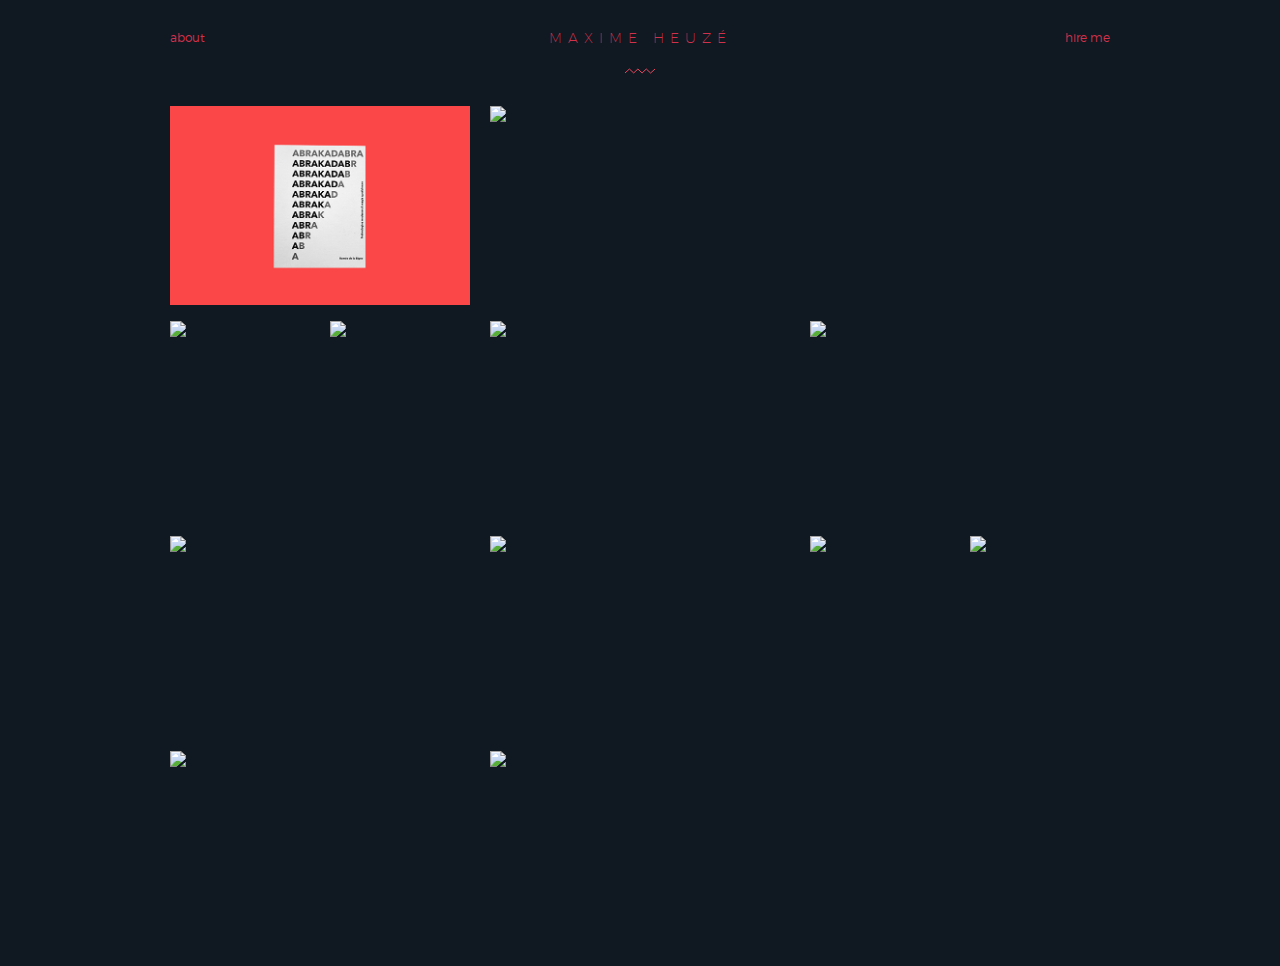
==== index.html @ c55c3eaf "test" ====
<!DOCTYPE html>
<html>
    <head>
        <meta charset="utf-8">
        <meta http-equiv="X-UA-Compatible" content="IE=edge,chrome=1">
        <title>Maxime Heuze Graphic Design</title>
        <meta name="description" content="The design work of Maxime Heuze">
        
        <meta name="viewport" content="width=device-width">        
        <link rel="icon" href="" type="image/x-icon" sizers="16x16">
        <link rel="stylesheet" href="Fonts/webfontkit-20160118-114516/stylesheet.css" type="text/css" charset="utf-8" />
        
        <link rel="stylesheet"
              media="screen and (min-width:1321px)"
              href="CSS/large.css" />
        <link rel="stylesheet"
              media="screen and (min-width:1001px) and (max-width:1320px)"
              href="CSS/medium.css" />
        <link rel="stylesheet"
              media="screen and (min-width:661px) and (max-width:1000px)"
              href="CSS/tablet.css" />
        <link rel="stylesheet"
              media="screen and (max-width:660px)"
              href="CSS/mobile.css" />
        
        <script src="https://ajax.googleapis.com/ajax/libs/jquery/1.11.3/jquery.min.js"></script>
        <script>
        $(window).resize(function(){
            if ($(window).width() >= 661){	
                $("#menu").hide();
                $("#triangle_hide").hide();
                $("#triangle_show").hide();
            }	
        });    
        $(window).resize(function(){
            if ($(window).width() <= 661){	
                $("#menu").hide();
                $("#triangle_hide").hide();
                $("#triangle_show").show();
            }	
        });  
            
        $(document).ready(function(){
            $( "#menu" ).hide();
            $( "#triangle_hide" ).hide();
            $("#triangle_show").click(function(){
                $("#menu").show();
                $("#triangle_show").hide();
                $("#triangle_hide").show();
            });
            $("#triangle_hide").click(function(){
                $("#menu").hide();
                $("#triangle_hide").hide();
                $("#triangle_show").show();
            });
        });
        </script>
    </head>
    
    <body>
        <header id="header_index">
            <a id="nav1" href="HTML/about_maxime_heuze.html">about</a>
            <a id="nav2" href="HTML/hire_maxime_heuze.html">hire me</a>
            <a href="#"><img id="triangle_show" src="Images/Triangle_red.svg" alt=""/></a>
            <a href="#"><img id="triangle_hide" src="Images/Triangle_red_flip.svg" alt=""/></a>
            <p id="title">Maxime Heuzé</p>
            <img id="mountain" src="Images/Moutain_red.svg" alt=""/>
            
            <ul id="menu">
                <li class="index_menu"><a href="index.html">work</a></li>
                <li class="index_menu"><a href="HTML/about_maxime_heuze.html">about</a></li>
                <li class="index_menu"><a href="HTML/hire_maxime_heuze.html">hire me</a></li>
            </ul>
        </header>
        
        <main id="index">
            <div class="vignettes" id="vignette1">
                <a href="">
                    <img src="Images/1.jpg">
                    <span class="bloc_titre">
                        <span class="titre">abracadabra</span>
                    </span>
                    <span class="sous_titre">edition</span>
                </a>
            </div>
            <div class="vignettes" id="vignette2">
                <a href="">
                    <img src="http://placehold.it/620x200">
                    <span class="bloc_titre">
                        <span class="titre">trianon</span>
                    </span>
                    <span class="sous_titre">project</span>
                </a>
            </div>
            <div class="vignettes" id="vignette3">
                <a href="">
                    <img src="http://placehold.it/140x200">
                    <span class="bloc_titre">
                        <span class="titre">sites</span>
                    </span>
                    <span class="sous_titre">webdesign</span>
                </a>
            </div>
            <div class="vignettes" id="vignette4">
                <a href="">
                    <img src="http://placehold.it/140x200">
                </a>
            </div>
            <div class="vignettes" id="vignette22">
                <a href="">
                    <img src="http://placehold.it/620x200">
                </a>
            </div>
            <div class="vignettes" id="vignette5">
                <a href="">
                    <img src="http://placehold.it/300x200">
                </a>
            </div>
            <div class="vignettes" id="vignette6">
                <a href="">
                    <img src="http://placehold.it/300x200">
                </a>
            </div>
            <div class="vignettes" id="vignette7">
                <a href="">
                    <img src="http://placehold.it/300x200">
                </a>
            </div>
            <div class="vignettes" id="vignette8">
                <a href="">
                    <img src="http://placehold.it/300x200">
                </a>
            </div>
            <div class="vignettes" id="vignette9">
                <a href="">
                    <img src="http://placehold.it/140x200">
                </a>
            </div>
            <div class="vignettes" id="vignette10">
                <a href="">
                    <img src="http://placehold.it/140x200">
                </a>
            </div>
            <div class="vignettes" id="vignette11">
                <a href="">
                    <img src="http://placehold.it/300x200">
                </a>
            </div>
            <div class="vignettes" id="vignette12">
                <a href="">
                    <img src="http://placehold.it/620x200">
                </a>
            </div>
            
        </main>
        
        <footer>
        </footer>
    </body>
</html>
---- Fonts/webfontkit-20160118-114516/stylesheet.css ----
/* Generated by Font Squirrel (http://www.fontsquirrel.com) on January 18, 2016 */



@font-face {
    font-family: 'montserratblack';
    src: url('montserrat-black-webfont.eot');
    src: url('montserrat-black-webfont.eot?#iefix') format('embedded-opentype'),
         url('montserrat-black-webfont.woff2') format('woff2'),
         url('montserrat-black-webfont.woff') format('woff'),
         url('montserrat-black-webfont.ttf') format('truetype'),
         url('montserrat-black-webfont.svg#montserratblack') format('svg');
    font-weight: normal;
    font-style: normal;

}




@font-face {
    font-family: 'montserratbold';
    src: url('montserrat-bold-webfont.eot');
    src: url('montserrat-bold-webfont.eot?#iefix') format('embedded-opentype'),
         url('montserrat-bold-webfont.woff2') format('woff2'),
         url('montserrat-bold-webfont.woff') format('woff'),
         url('montserrat-bold-webfont.ttf') format('truetype'),
         url('montserrat-bold-webfont.svg#montserratbold') format('svg');
    font-weight: normal;
    font-style: normal;

}




@font-face {
    font-family: 'montserratextra_bold';
    src: url('montserrat-extrabold-webfont.eot');
    src: url('montserrat-extrabold-webfont.eot?#iefix') format('embedded-opentype'),
         url('montserrat-extrabold-webfont.woff2') format('woff2'),
         url('montserrat-extrabold-webfont.woff') format('woff'),
         url('montserrat-extrabold-webfont.ttf') format('truetype'),
         url('montserrat-extrabold-webfont.svg#montserratextra_bold') format('svg');
    font-weight: normal;
    font-style: normal;

}




@font-face {
    font-family: 'montserrathairline';
    src: url('montserrat-hairline-webfont.eot');
    src: url('montserrat-hairline-webfont.eot?#iefix') format('embedded-opentype'),
         url('montserrat-hairline-webfont.woff2') format('woff2'),
         url('montserrat-hairline-webfont.woff') format('woff'),
         url('montserrat-hairline-webfont.ttf') format('truetype'),
         url('montserrat-hairline-webfont.svg#montserrathairline') format('svg');
    font-weight: normal;
    font-style: normal;

}




@font-face {
    font-family: 'montserratlight';
    src: url('montserrat-light-webfont.eot');
    src: url('montserrat-light-webfont.eot?#iefix') format('embedded-opentype'),
         url('montserrat-light-webfont.woff2') format('woff2'),
         url('montserrat-light-webfont.woff') format('woff'),
         url('montserrat-light-webfont.ttf') format('truetype'),
         url('montserrat-light-webfont.svg#montserratlight') format('svg');
    font-weight: normal;
    font-style: normal;

}




@font-face {
    font-family: 'montserratregular';
    src: url('montserrat-regular-webfont.eot');
    src: url('montserrat-regular-webfont.eot?#iefix') format('embedded-opentype'),
         url('montserrat-regular-webfont.woff2') format('woff2'),
         url('montserrat-regular-webfont.woff') format('woff'),
         url('montserrat-regular-webfont.ttf') format('truetype'),
         url('montserrat-regular-webfont.svg#montserratregular') format('svg');
    font-weight: normal;
    font-style: normal;

}




@font-face {
    font-family: 'montserratsemi_bold';
    src: url('montserrat-semibold-webfont.eot');
    src: url('montserrat-semibold-webfont.eot?#iefix') format('embedded-opentype'),
         url('montserrat-semibold-webfont.woff2') format('woff2'),
         url('montserrat-semibold-webfont.woff') format('woff'),
         url('montserrat-semibold-webfont.ttf') format('truetype'),
         url('montserrat-semibold-webfont.svg#montserratsemi_bold') format('svg');
    font-weight: normal;
    font-style: normal;

}




@font-face {
    font-family: 'montserratultra_light';
    src: url('montserrat-ultralight-webfont.eot');
    src: url('montserrat-ultralight-webfont.eot?#iefix') format('embedded-opentype'),
         url('montserrat-ultralight-webfont.woff2') format('woff2'),
         url('montserrat-ultralight-webfont.woff') format('woff'),
         url('montserrat-ultralight-webfont.ttf') format('truetype'),
         url('montserrat-ultralight-webfont.svg#montserratultra_light') format('svg');
    font-weight: normal;
    font-style: normal;

}
---- CSS/large.css ----
*, html 
{
    margin:0;
    padding:0;  
}

body
{
    font-family: montserratlight,sans-serif;
    color: rgb(208,50,75);
    background-color: rgb(16,24,34);
}

a
{
    text-decoration: none;
    color: rgb(208,50,75);
}

a:visited
{
    color: rgb(208,50,75);
}

ul
{
    list-style-type: none;
}

/*-------------------- Header --------------------*/

#header_index
{
    height: 46px;
    width: 1260px;
    margin-top: 30px;
    margin-left: auto;
    margin-right: auto;
}

#header_about
{
    height: 46px;
    width: 1260px;
    margin-top: 30px;
    margin-left: auto;
    margin-right: auto;
    color: rgb(239,236,210);
}
#header_about a
{
    color: rgb(239,236,210);
}
#header_about a:visited
{
    color: rgb(239,236,210);
}

#header_hire_me
{
    height: 46px;
    width: 1260px;
    margin-top: 30px;
    margin-left: auto;
    margin-right: auto;
    color: rgb(92,189,182);
}
#header_hire_me a
{
    color: rgb(92,189,182);
}
#header_hire_me a:visited
{
    color: rgb(92,189,182);
}

#title
{
    text-align: center;
    width: 184px;
    display:block;
    margin-left: auto;
    margin-right: auto;
    font-family: montserratultra_light,sans-serif;
    text-transform: uppercase;
    letter-spacing: 6px;
    font-size: 14px;
}

#nav1
{
    margin: 0px;
    display: block;
    float: left;
    font-size: 12px;
}

#nav2
{
    margin: 0px;
    display: block;
    float: right;
    font-size: 12px;
}

#mountain
{
    height: 6px;
    display: block;
    margin-top: 22px;
    margin-left: auto;
    margin-right: auto;
}

/*------------------- Mobile Nav -------------------*/

#triangle_show
{
    display: none;
}

#triangle_hide
{
    display: none;
}

#menu
{
    display: none;
}

/*-------------------- Index --------------------*/

main
{
    font-size: 0px;
    width: 1260px;
    margin-top: 30px;
    margin-left: auto;
    margin-right: auto;
}

/*------Vignettes and hover---------*/

.vignettes
{
    margin-bottom: 15px;
    margin-right: 20px;
    position: relative;
    display: inline-block;
    overflow: hidden;
}
.vignettes img
{
    display: block;
    width: 100%;
    -webkit-transition: opacity 300ms;
    -moz-transition: opacity 300ms;
    -o-transition: opacity 300ms;
    transition: opacity 300ms;
}

.vignettes:hover img
{
    opacity: 0.2;
}

span.bloc_titre
{
    display: table;
    margin: -135px auto 0 auto;
    position: relative;
    opacity: 0;
    -webkit-transition: opacity 300ms;
    -moz-transition: opacity 300ms;
    -o-transition: opacity 300ms;
    transition: opacity 300ms;
    -webkit-transition: margin 300ms;
    -moz-transition: margin 300ms;
    -o-transition: margin 300ms;
    transition: margin 300ms;
}
 
.vignettes:hover span.bloc_titre
{
    opacity: 1;
    margin: -125px auto 0 auto;
}

span.bloc_titre span.titre
{
    display: table-cell;
    text-align: center;
    vertical-align: middle;
    height: 40px;
    color: white;
    font-family: montserratultra_light,sans-serif;
    text-transform: uppercase;
    letter-spacing: 3px;
    font-size: 12px;
    border: 1px solid;
    padding: 0 12px 0 15px;
}

span.sous_titre
{
    display: block;
    text-align: center;
    margin-top: 5px;
    color: white;
    font-family: montserrat_light,sans-serif;
    font-size: 12px;
    opacity: 0;
    -webkit-transition: opacity 300ms ease-out;
    -moz-transition: opacity 300ms ease-out;
    -o-transition: opacity 300ms ease-out;
    transition: opacity 300ms ease-out;
    -webkit-transition: margin 400ms ease-out;
    -moz-transition: margin 400ms ease-out;
    -o-transition: margin 400ms ease-out;
    transition: margin 400ms ease-out;
}

.vignettes:hover span.sous_titre
{
    opacity: 1;
    margin-top: 10px;
}

/*------Vignettes in the grid---------*/


#vignette1
{
    width: 300px;
    height: 200px;
}

#vignette2
{
    width: 620px;
    height: 200px;
}

#vignette3
{
    width: 140px;
    height: 200px;
}

#vignette4
{
    width: 140px;
    height: 200px;
    margin-right: 0px;
}

#vignette22
{
    display: none;
}

#vignette5
{
    width: 300px;
    height: 200px;
}

#vignette6
{
    width: 300px;
    height: 200px;
}

#vignette7
{
    width: 300px;
    height: 200px;

}

#vignette8
{
    width: 300px;
    height: 200px;
    margin-right: 0px;
}

#vignette9
{
    width: 140px;
    height: 200px;
}

#vignette10
{
    width: 140px;
    height: 200px;
}

#vignette11
{
    width: 300px;
    height: 200px;
}

#vignette12
{
    width: 620px;
    height: 200px;
    margin-right: 0px;
}

/*-------------------- About --------------------*/

#text_about
{
    width: 460px;
    margin-top: 60px;
    margin-left: auto;
    margin-right: auto;
    font-size: 12px;
    color: rgb(239,236,210);
    line-height: 18px;
}

#box_ttm
{
    height: 40px;
    width: 174px;
    margin: 0 auto 0 auto;
}

#talk_to_me
{
    display: block;
    margin-left: auto;
    margin-right: auto;
    margin-top: 60px;
    padding-left: 6px;
    text-align: center;
    height: 40px;
    width: 168px;
    font-family: montserratultra_light,sans-serif;
    text-transform: uppercase;
    letter-spacing: 6px;
    line-height: 40px;
    font-size: 12px;
    border: 1px solid;
    color: rgb(239,236,210);
    transition: background-color 0.4s ease;
}

#talk_to_me:hover
{
    display: block;
    margin-left: auto;
    margin-right: auto;
    margin-top: 60px;
    padding-left: 6px;
    text-align: center;
    height: 40px;
    width: 168px;
    font-family: montserratlight,sans-serif;
    text-transform: uppercase;
    letter-spacing: 6px;
    line-height: 40px;
    font-size: 12px;
    background-color: rgb(239,236,210);
    color: rgb(16,24,34);
}

#social_media
{
    width: 154px;
    height: 18px;
    margin-left: auto;
    margin-right: auto;
    margin-top: 30px;
    font-size: 0px;
}

#facebook
{
    float: left;
}

#twitter
{
    width: 20px;
    margin-left: 57px;
}

#insta
{
    float: right;
}

/*-------------------- Hire Me --------------------*/

#text_hire_me
{
    width: 460px;
    margin-top: 60px;
    margin-left: auto;
    margin-right: auto;
    font-size: 12px;
    color: rgb(92,189,182);
    line-height: 18px;
}

#form
{
    width: 460px;
    margin: 30px auto 0 auto;
}

#address_title
{
    color: rgb(92,189,182);
    width: 80px;
    height: 24px;
    border: 1px solid;
    font-size: 12px;
    text-align: center;
    padding: 6px 0 0 0;
}

input[type=email] 
{
    outline: none; 
    color: rgb(92,189,182);
    font-size: 12px;
    border: 1px solid;
    background-color: rgb(16,24,34);
    display: block;
    float: right;
    margin-top: -32px;
    padding: 0 15px 4px 15px;
    height: 32px;
    width: 379px;
}

#message_title
{
    color: rgb(92,189,182);
    width: 80px;
    height: 24px;
    border: 1px solid;
    font-size: 12px;
    text-align: center;
    padding: 6px 0 0 0;
    margin: 15px 0 0 0;
}

textarea
{
    outline: none;
    resize: none;
    color: rgb(92,189,182);
    font-size: 12px;
    border: 1px solid rgb(92,189,182);
    background-color: rgb(16,24,34);
    height: 230px;
    width: 379px;
    float: right;
    margin-top: -32px;
    padding: 6px 15px 0px 15px;
    font-family: montserratlight, sans-serif;
}

input[type=submit] 
{
    display: block;
    float: left;
    margin-top: 15px;
    margin-left: 80px;
    padding-left: 6px;
    text-align: center;
    height: 40px;
    width: 86px;
    font-family: montserratultra_light, sans-serif;
    text-transform: uppercase;
    letter-spacing: 6px;
    line-height: 40px;
    font-size: 12px;
    border: 1px solid;
    color: rgb(92,189,182);
    background-color: rgb(16,24,34);
    transition: background-color 0.4s ease;
}

input[type=submit]:hover
{
    display: block;
    float: left;
    margin-top: 15px;
    margin-left: 80px;
    padding-left: 6px;
    text-align: center;
    height: 40px;
    width: 86px;
    font-family: montserratlight, sans-serif;
    text-transform: uppercase;
    letter-spacing: 6px;
    line-height: 40px;
    font-size: 12px;
    color: rgb(16,24,34);
    background-color: rgb(92,189,182);
}
---- CSS/medium.css ----
*, html 
{
    margin:0;
    padding:0;  
}

body
{
    font-family: montserratlight,sans-serif;
    color: rgb(208,50,75);
    background-color: rgb(16,24,34);
}

a
{
    text-decoration: none;
    color: rgb(208,50,75);
}

a:visited
{
    color: rgb(208,50,75);
}

/*-------------------- Header --------------------*/

#header_index
{
    height: 46px;
    width: 940px;
    margin-top: 30px;
    margin-left: auto;
    margin-right: auto;
}

#header_about
{
    height: 46px;
    width: 940px;
    margin-top: 30px;
    margin-left: auto;
    margin-right: auto;
    color: rgb(239,236,210);
}
#header_about a
{
    color: rgb(239,236,210);
}
#header_about a:visited
{
    color: rgb(239,236,210);
}

#header_hire_me
{
    height: 46px;
    width: 940px;
    margin-top: 30px;
    margin-left: auto;
    margin-right: auto;
    color: rgb(92,189,182);
}
#header_hire_me a
{
    color: rgb(92,189,182);
}
#header_hire_me a:visited
{
    color: rgb(92,189,182);
}

#title
{
    text-align: center;
    width: 184px;
    display:block;
    margin-left: auto;
    margin-right: auto;
    font-family: montserratultra_light,sans-serif;
    text-transform: uppercase;
    letter-spacing: 6px;
    font-size: 14px;
}

#nav1
{
    margin: 0px;
    display: block;
    float: left;
    font-size: 12px;
}

#nav2
{
    margin: 0px;
    display: block;
    float: right;
    font-size: 12px;
}

#mountain
{
    height: 6px;
    display: block;
    margin-top: 22px;
    margin-left: auto;
    margin-right: auto;
}

/*------------------- Mobile Nav -------------------*/

#triangle_show
{
    display: none;
}

#triangle_hide
{
    display: none;
}

#menu
{
    display: none;
}

/*-------------------- Index --------------------*/

main
{
    font-size: 0px;
    width: 940px;
    margin-top: 30px;
    margin-left: auto;
    margin-right: auto;
}

/*------Vignettes and hover---------*/

.vignettes
{
    margin-bottom: 15px;
    margin-right: 20px;
    position: relative;
    display: inline-block;
    overflow: hidden;
}
.vignettes img
{
    display: block;
    width: 100%;
    -webkit-transition: opacity 300ms;
    -moz-transition: opacity 300ms;
    -o-transition: opacity 300ms;
    transition: opacity 300ms;
}

.vignettes:hover img
{
    opacity: 0.2;
}

span.bloc_titre
{
    display: table;
    margin: -135px auto 0 auto;
    position: relative;
    opacity: 0;
    -webkit-transition: opacity 300ms;
    -moz-transition: opacity 300ms;
    -o-transition: opacity 300ms;
    transition: opacity 300ms;
    -webkit-transition: margin 300ms;
    -moz-transition: margin 300ms;
    -o-transition: margin 300ms;
    transition: margin 300ms;
}
 
.vignettes:hover span.bloc_titre
{
    opacity: 1;
    margin: -125px auto 0 auto;
}

span.bloc_titre span.titre
{
    display: table-cell;
    text-align: center;
    vertical-align: middle;
    height: 40px;
    color: white;
    font-family: montserratultra_light,sans-serif;
    text-transform: uppercase;
    letter-spacing: 3px;
    font-size: 12px;
    border: 1px solid;
    padding: 0 12px 0 15px;
}

span.sous_titre
{
    display: block;
    text-align: center;
    margin-top: 5px;
    color: white;
    font-family: montserrat_light,sans-serif;
    font-size: 12px;
    opacity: 0;
    -webkit-transition: opacity 300ms ease-out;
    -moz-transition: opacity 300ms ease-out;
    -o-transition: opacity 300ms ease-out;
    transition: opacity 300ms ease-out;
    -webkit-transition: margin 400ms ease-out;
    -moz-transition: margin 400ms ease-out;
    -o-transition: margin 400ms ease-out;
    transition: margin 400ms ease-out;
}

.vignettes:hover span.sous_titre
{
    opacity: 1;
    margin-top: 10px;
}

/*------Vignettes in the grid---------*/

#vignette1
{
    display: inline-block;
    width: 300px;
    height: 200px;
}

#vignette2
{
    display: inline-block;
    width: 620px;
    height: 200px;
    margin-right: 0px;
}

#vignette3
{
    display: inline-block;
    width: 140px;
    height: 200px;
}

#vignette4
{
    display: inline-block;
    width: 140px;
    height: 200px;
}

#vignette22
{
    display: none;
}

#vignette5
{
    display: inline-block;
    width: 300px;
    height: 200px;
}

#vignette6
{
    display: inline-block;
    width: 300px;
    height: 200px;
    margin-right: 0px;
}

#vignette7
{
    display: inline-block;
    width: 300px;
    height: 200px;

}

#vignette8
{
    display: inline-block;
    width: 300px;
    height: 200px;
}

#vignette9
{
    display: inline-block;
    width: 140px;
    height: 200px;
}

#vignette10
{
    display: inline-block;
    width: 140px;
    height: 200px;
    margin-right: 0px;
}

#vignette11
{
    display: inline-block;
    width: 300px;
    height: 200px;
}

#vignette12
{
    display: inline-block;
    width: 620px;
    height: 200px;
    margin-right: 0px;
}

/*-------------------- About --------------------*/

#text_about
{
    width: 460px;
    margin-top: 60px;
    margin-left: auto;
    margin-right: auto;
    font-size: 12px;
    color: rgb(239,236,210);
    line-height: 18px;
}

#box_ttm
{
    height: 40px;
    width: 174px;
    margin: 0 auto 0 auto;
}

#talk_to_me
{
    display: block;
    margin-left: auto;
    margin-right: auto;
    margin-top: 60px;
    padding-left: 6px;
    text-align: center;
    height: 40px;
    width: 168px;
    font-family: montserratultra_light,sans-serif;
    text-transform: uppercase;
    letter-spacing: 6px;
    line-height: 40px;
    font-size: 12px;
    border: 1px solid;
    color: rgb(239,236,210);
    transition: background-color 0.4s ease;
}

#talk_to_me:hover
{
    display: block;
    margin-left: auto;
    margin-right: auto;
    margin-top: 60px;
    padding-left: 6px;
    text-align: center;
    height: 40px;
    width: 168px;
    font-family: montserratlight,sans-serif;
    text-transform: uppercase;
    letter-spacing: 6px;
    line-height: 40px;
    font-size: 12px;
    background-color: rgb(239,236,210);
    color: rgb(16,24,34);
}

#social_media
{
    width: 154px;
    height: 18px;
    margin-left: auto;
    margin-right: auto;
    margin-top: 30px;
    font-size: 0px;
}

#facebook
{
    float: left;
}

#twitter
{
    width: 20px;
    margin-left: 57px;
}

#insta
{
    float: right;
}

/*-------------------- Hire Me --------------------*/

#text_hire_me
{
    width: 460px;
    margin-top: 60px;
    margin-left: auto;
    margin-right: auto;
    font-size: 12px;
    color: rgb(92,189,182);
    line-height: 18px;
}

#form
{
    width: 460px;
    margin: 30px auto 0 auto;
}

#address_title
{
    color: rgb(92,189,182);
    width: 80px;
    height: 24px;
    border: 1px solid;
    font-size: 12px;
    text-align: center;
    padding: 6px 0 0 0;
}

input[type=email] 
{
    outline: none; 
    color: rgb(92,189,182);
    font-size: 12px;
    border: 1px solid;
    background-color: rgb(16,24,34);
    display: block;
    float: right;
    margin-top: -32px;
    padding: 0 15px 4px 15px;
    height: 32px;
    width: 379px;
}

#message_title
{
    color: rgb(92,189,182);
    width: 80px;
    height: 24px;
    border: 1px solid;
    font-size: 12px;
    text-align: center;
    padding: 6px 0 0 0;
    margin: 15px 0 0 0;
}

textarea
{
    outline: none;
    resize: none;
    color: rgb(92,189,182);
    font-size: 12px;
    border: 1px solid rgb(92,189,182);
    background-color: rgb(16,24,34);
    height: 230px;
    width: 379px;
    float: right;
    margin-top: -32px;
    padding: 6px 15px 0px 15px;
    text-align: left;
    font-family: montserratlight, sans-serif;
}

input[type=submit] 
{
    display: block;
    float: left;
    margin-top: 15px;
    margin-left: 80px;
    padding-left: 6px;
    text-align: center;
    height: 40px;
    width: 86px;
    font-family: montserratultra_light,sans-serif;
    text-transform: uppercase;
    letter-spacing: 6px;
    line-height: 40px;
    font-size: 12px;
    border: 1px solid;
    color: rgb(92,189,182);
    background-color: rgb(16,24,34);
    transition: background-color 0.4s ease;
}

input[type=submit]:hover
{
    display: block;
    float: left;
    margin-top: 15px;
    margin-left: 80px;
    padding-left: 6px;
    text-align: center;
    height: 40px;
    width: 86px;
    font-family: montserratlight,sans-serif;
    text-transform: uppercase;
    letter-spacing: 6px;
    line-height: 40px;
    font-size: 12px;
    color: rgb(16,24,34);
    background-color: rgb(92,189,182);
}
---- CSS/tablet.css ----
*, html 
{
    margin:0;
    padding:0;  
}

body
{
    font-family: montserratlight,sans-serif;
    color: rgb(208,50,75);
    background-color: rgb(16,24,34);
}

a
{
    text-decoration: none;
    color: rgb(208,50,75);
}

a:visited
{
    color: rgb(208,50,75);
}

/*-------------------- Header --------------------*/

#header_index
{
    height: 46px;
    width: 620px;
    margin-top: 30px;
    margin-left: auto;
    margin-right: auto;
}

#header_about
{
    height: 46px;
    width: 620px;
    margin-top: 30px;
    margin-left: auto;
    margin-right: auto;
    color: rgb(239,236,210);
}
#header_about a
{
    color: rgb(239,236,210);
}
#header_about a:visited
{
    color: rgb(239,236,210);
}

#header_hire_me
{
    height: 46px;
    width: 620px;
    margin-top: 30px;
    margin-left: auto;
    margin-right: auto;
    color: rgb(92,189,182);
}
#header_hire_me a
{
    color: rgb(92,189,182);
}
#header_hire_me a:visited
{
    color: rgb(92,189,182);
}

#title
{
    text-align: center;
    width: 184px;
    display:block;
    margin-left: auto;
    margin-right: auto;
    font-family: montserratultra_light,sans-serif;
    text-transform: uppercase;
    letter-spacing: 6px;
    font-size: 14px;
}

#nav1
{
    margin: 0px;
    display: block;
    float: left;
    font-size: 12px;
}

#nav2
{
    margin: 0px;
    display: block;
    float: right;
    font-size: 12px;
}

#mountain
{
    height: 6px;
    display: block;
    margin-top: 22px;
    margin-left: auto;
    margin-right: auto;
}

/*------------------- Mobile Nav -------------------*/

#triangle_show
{
    display: none;
}

#triangle_hide
{
    display: none;
}

#menu
{
    display: none;
}

/*-------------------- Index --------------------*/

main
{
    font-size: 0px;
    width: 620px;
    margin-top: 30px;
    margin-left: auto;
    margin-right: auto;
}

/*------Vignettes and hover---------*/

.vignettes
{
    margin-bottom: 15px;
    margin-right: 20px;
    position: relative;
    display: inline-block;
    overflow: hidden;
}
.vignettes img
{
    display: block;
    width: 100%;
    -webkit-transition: opacity 300ms;
    -moz-transition: opacity 300ms;
    -o-transition: opacity 300ms;
    transition: opacity 300ms;
}

.vignettes:hover img
{
    opacity: 0.2;
}

span.bloc_titre
{
    display: none;
    margin: -135px auto 0 auto;
    position: relative;
    opacity: 0;
    -webkit-transition: opacity 300ms;
    -moz-transition: opacity 300ms;
    -o-transition: opacity 300ms;
    transition: opacity 300ms;
    -webkit-transition: margin 300ms;
    -moz-transition: margin 300ms;
    -o-transition: margin 300ms;
    transition: margin 300ms;
}
 
.vignettes:hover span.bloc_titre
{
    display: table;
    opacity: 1;
    margin: -125px auto 0 auto;
}

span.bloc_titre span.titre
{
    display: table-cell;
    text-align: center;
    vertical-align: middle;
    height: 40px;
    color: white;
    font-family: montserratultra_light,sans-serif;
    text-transform: uppercase;
    letter-spacing: 3px;
    font-size: 12px;
    border: 1px solid;
    padding: 0 12px 0 15px;
}

span.sous_titre
{
    display: block;
    text-align: center;
    margin-top: 5px;
    color: white;
    font-family: montserrat_light,sans-serif;
    font-size: 12px;
    opacity: 0;
    -webkit-transition: opacity 300ms ease-out;
    -moz-transition: opacity 300ms ease-out;
    -o-transition: opacity 300ms ease-out;
    transition: opacity 300ms ease-out;
    -webkit-transition: margin 400ms ease-out;
    -moz-transition: margin 400ms ease-out;
    -o-transition: margin 400ms ease-out;
    transition: margin 400ms ease-out;
}

.vignettes:hover span.sous_titre
{
    opacity: 1;
    margin-top: 10px;
}

/*------Vignettes in the grid---------*/

#vignette1
{
    display: inline-block;
    width: 300px;
    height: 200px;
}

#vignette2
{
    display: inline-block;
    width: 0px;
    height: 0px;
    margin: 0px;
    visibility: hidden;
}

#vignette3
{
    display: inline-block;
    width: 140px;
    height: 200px;
}

#vignette4
{
    display: inline-block;
    width: 140px;
    height: 200px;
    margin-right: 0px;
}

#vignette22
{
    display: inline-block;
    width: 620px;
    height: 200px;
}

#vignette5
{
    display: inline-block;
    width: 300px;
    height: 200px;
}

#vignette6
{
    display: inline-block;
    width: 300px;
    height: 200px;
    margin-right: 0px;
}

#vignette7
{
    display: inline-block;
    width: 300px;
    height: 200px;

}

#vignette8
{
    display: inline-block;
    width: 300px;
    height: 200px;
    margin-right: 0px;
}

#vignette9
{
    display: inline-block;
    width: 140px;
    height: 200px;
}

#vignette10
{
    display: inline-block;
    width: 140px;
    height: 200px;
}

#vignette11
{
    display: inline-block;
    width: 300px;
    height: 200px;
    margin-right: 0px;
}

#vignette12
{
    display: inline-block;
    width: 620px;
    height: 200px;
    margin-right: 0px;
}

/*-------------------- About --------------------*/

#text_about
{
    width: 460px;
    margin-top: 60px;
    margin-left: auto;
    margin-right: auto;
    font-size: 12px;
    color: rgb(239,236,210);
    line-height: 18px;
}

#box_ttm
{
    height: 40px;
    width: 174px;
    margin: 0 auto 0 auto;
}

#talk_to_me
{
    display: block;
    margin-left: auto;
    margin-right: auto;
    margin-top: 60px;
    padding-left: 6px;
    text-align: center;
    height: 40px;
    width: 168px;
    font-family: montserratultra_light,sans-serif;
    text-transform: uppercase;
    letter-spacing: 6px;
    line-height: 40px;
    font-size: 12px;
    border: 1px solid;
    color: rgb(239,236,210);
    transition: background-color 0.4s ease;
}

#talk_to_me:hover
{
    display: block;
    margin-left: auto;
    margin-right: auto;
    margin-top: 60px;
    padding-left: 6px;
    text-align: center;
    height: 40px;
    width: 168px;
    font-family: montserratlight,sans-serif;
    text-transform: uppercase;
    letter-spacing: 6px;
    line-height: 40px;
    font-size: 12px;
    background-color: rgb(239,236,210);
    color: rgb(16,24,34);
}

#social_media
{
    width: 154px;
    height: 18px;
    margin-left: auto;
    margin-right: auto;
    margin-top: 30px;
    font-size: 0px;
}

#facebook
{
    float: left;
}

#twitter
{
    width: 20px;
    margin-left: 57px;
}

#insta
{
    float: right;
}

/*-------------------- Hire Me --------------------*/

#text_hire_me
{
    width: 460px;
    margin-top: 60px;
    margin-left: auto;
    margin-right: auto;
    font-size: 12px;
    color: rgb(92,189,182);
    line-height: 18px;
}

#form
{
    width: 460px;
    margin: 30px auto 0 auto;
}

#address_title
{
    color: rgb(92,189,182);
    width: 80px;
    height: 24px;
    border: 1px solid;
    font-size: 12px;
    text-align: center;
    padding: 6px 0 0 0;
}

input[type=email] 
{
    outline: none; 
    color: rgb(92,189,182);
    font-size: 12px;
    border: 1px solid;
    background-color: rgb(16,24,34);
    display: block;
    float: right;
    margin-top: -32px;
    padding: 0 15px 4px 15px;
    height: 32px;
    width: 379px;
}

#message_title
{
    color: rgb(92,189,182);
    width: 80px;
    height: 24px;
    border: 1px solid;
    font-size: 12px;
    text-align: center;
    padding: 6px 0 0 0;
    margin: 15px 0 0 0;
}

textarea
{
    outline: none;
    resize: none;
    color: rgb(92,189,182);
    font-size: 12px;
    border: 1px solid rgb(92,189,182);
    background-color: rgb(16,24,34);
    height: 230px;
    width: 379px;
    float: right;
    margin-top: -32px;
    padding: 6px 15px 0px 15px;
    text-align: left;
    font-family: montserratlight, sans-serif;
}

input[type=submit] 
{
    display: block;
    float: left;
    margin-top: 15px;
    margin-left: 80px;
    padding-left: 6px;
    text-align: center;
    height: 40px;
    width: 86px;
    font-family: montserratultra_light,sans-serif;
    text-transform: uppercase;
    letter-spacing: 6px;
    line-height: 40px;
    font-size: 12px;
    border: 1px solid;
    color: rgb(92,189,182);
    background-color: rgb(16,24,34);
    transition: background-color 0.4s ease;
}

input[type=submit]:hover
{
    display: block;
    float: left;
    margin-top: 15px;
    margin-left: 80px;
    padding-left: 6px;
    text-align: center;
    height: 40px;
    width: 86px;
    font-family: montserratlight,sans-serif;
    text-transform: uppercase;
    letter-spacing: 6px;
    line-height: 40px;
    font-size: 12px;
    color: rgb(16,24,34);
    background-color: rgb(92,189,182);
}
---- CSS/mobile.css ----
@font-face {
    font-family: montserratlight;
    src: url('../Fonts/Montserrat/montserratlight.otf') format('otf');
}
@font-face {
    font-family: montserratultra_light;
    src: url('../Fonts/Montserrat/montserratultra_light.otf') format('otf');
}

*, html 
{
    margin:0;
    padding:0;  
}

body
{
    font-family: montserratlight,sans-serif;
    color: rgb(208,50,75);
    background-color: rgb(16,24,34);
}

a
{
    text-decoration: none;
    color: rgb(208,50,75);
}

a:visited
{
    color: rgb(208,50,75);
}

/*-------------------- Header --------------------*/

#header_index
{
    width: 100%;
}

#header_about
{
    color: rgb(239,236,210);
    width: 100%;
}

#header_hire_me
{
    color: rgb(92,189,182);
    width: 100%;
}

#title
{
    text-align: center;
    width: 184px;
    display:block;
    margin-left: auto;
    margin-right: auto;
    margin-top: 30px;
    font-family: montserratultra_light,sans-serif;
    text-transform: uppercase;
    letter-spacing: 6px;
    font-size: 14px;
}

#nav1
{
    display: none;
}

#nav2
{
    display: none;
}

#mountain
{
    height: 6px;
    display: block;
    margin-top: 22px;
    margin-bottom: 30px;
    margin-left: auto;
    margin-right: auto;
}

/*------------------- Mobile Nav -------------------*/

#triangle_show
{
    display: block;
    height: 8px;
    float: right;
    margin-right: 30px;
    margin-top: 4px;
}

#triangle_hide
{
    display: block;
    height: 8px;
    float: right;
    margin-right: 30px;
    margin-top: 4px;
}

#menu li
{
    display: block;
    width: 100%;
    height: 50px;
    font-family: montserratlight,sans-serif;
    text-transform: uppercase;
    letter-spacing: 6px;
    font-size: 14px;
    line-height: 50px;
    text-align: center;
}

li.index_menu
{
    color: rgb(16,24,34);
    background-color: rgb(208,50,75);
}

li.about_menu
{
    color: rgb(16,24,34);
    background-color: rgb(239,236,210);
}

li.hire_me_menu
{
    color: rgb(16,24,34);
    background-color: rgb(92,189,182);
}

#menu li:active
{
    display: block;
    width: 100%;
    height: 50px;
    font-family: montserratlight,sans-serif;
    text-transform: uppercase;
    letter-spacing: 6px;
    font-size: 14px;
    line-height: 50px;
    text-align: center;
}

li.index_menu:active
{
    color: rgb(208,50,75);
    background-color: rgb(16,24,34);
}

li.about_menu:active
{
    color: rgb(239,236,210);
    background-color: rgb(16,24,34);
}

li.hire_me_menu:active
{
    color: rgb(92,189,182);
    background-color: rgb(16,24,34);
}

#menu li a
{
    color: rgb(16,24,34);
    display: block;
    width: 100%;
    height: 100%;
}

#menu li.index_menu:active a
{
    color: rgb(208,50,75);
}

#menu li.about_menu:active a
{
    color: rgb(239,236,210);
}

#menu li.hire_me_menu:active a
{
    color: rgb(92,189,182);
}

/*-------------------- Index --------------------*/

main
{
    font-size: 0px;
    width: 100%;
    margin-left: auto;
    margin-right: auto;
}

span.bloc_titre, span.sous_titre
{
    display: none;
}

.vignettes
{
    background-color: rgb(208,50,75);
    width: 100%;
    height: auto;
}

.vignettes img
{
    display: block;
    width: 100%;
    height: auto;
}

#vignette22
{
    display: none;
}

/*-------------------- About --------------------*/

#text_about
{
    width: 260px;
    margin-top: 30px;
    margin-left: auto;
    margin-right: auto;
    font-size: 12px;
    text-align: center;
    color: rgb(239,236,210);
    line-height: 18px;
}

#box_ttm
{
    height: 40px;
    width: 174px;
    margin: 0 auto 0 auto;
}

#talk_to_me
{
    display: block;
    margin-left: auto;
    margin-right: auto;
    margin-top: 60px;
    padding-left: 6px;
    text-align: center;
    height: 40px;
    width: 168px;
    font-family: montserratultra_light,sans-serif;
    text-transform: uppercase;
    letter-spacing: 6px;
    line-height: 40px;
    font-size: 12px;
    border: 1px solid;
    color: rgb(239,236,210);
    transition: background-color 0.4s ease;
}

#talk_to_me:hover
{
    display: block;
    margin-left: auto;
    margin-right: auto;
    margin-top: 60px;
    padding-left: 6px;
    text-align: center;
    height: 40px;
    width: 168px;
    font-family: montserratlight,sans-serif;
    text-transform: uppercase;
    letter-spacing: 6px;
    line-height: 40px;
    font-size: 12px;
    background-color: rgb(239,236,210);
    color: rgb(16,24,34);
}

#social_media
{
    width: 154px;
    height: 18px;
    margin-left: auto;
    margin-right: auto;
    margin-top: 30px;
    margin-bottom: 30px;
    font-size: 0px;
}

#facebook
{
    float: left;
}

#twitter
{
    width: 20px;
    margin-left: 57px;
}

#insta
{
    float: right;
}

/*-------------------- Hire Me --------------------*/

#text_hire_me
{
    width: 260px;
    margin-top: 30px;
    margin-left: auto;
    margin-right: auto;
    font-size: 12px;
    text-align: center;
    color: rgb(92,189,182);
    line-height: 18px;
}

#form
{
    width: 260px;
    margin: 30px auto 0 auto;
}

#address_title
{
    color: rgb(92,189,182);
    width: 60px;
    height: 24px;
    border: 1px solid;
    font-size: 12px;
    text-align: center;
    padding: 6px 0 0 0;
}

input[type=email] 
{
    outline: none; 
    color: rgb(92,189,182);
    font-size: 12px;
    border: 1px solid;
    background-color: rgb(16,24,34);
    display: block;
    float: right;
    margin-top: -32px;
    padding: 0 15px 4px 15px;
    height: 32px;
    width: 200px;
    
    -webkit-border-radius:0; 
    border-radius:0;
    -webkit-appearance: none;
}

#message_title
{
    color: rgb(92,189,182);
    width: 60px;
    height: 24px;
    border: 1px solid;
    font-size: 12px;
    text-align: center;
    padding: 6px 0 0 0;
    margin: 15px 0 0 0;
}

textarea
{
    outline: none;
    resize: none;
    color: rgb(92,189,182);
    font-size: 12px;
    border: 1px solid rgb(92,189,182);
    background-color: rgb(16,24,34);
    height: 230px;
    width: 260px;
    float: right;
    margin-top: -1px;
    padding: 6px 15px 0px 15px;
    text-align: left;
    font-family: montserratlight, sans-serif;
    
    -webkit-border-radius:0; 
    border-radius:0;
    -webkit-appearance: none;
}

input[type=submit] 
{
    display: block;
    float: left;
    margin-top: 15px;
    margin-bottom: 30px;
    padding-left: 6px;
    text-align: center;
    height: 40px;
    width: 86px;
    font-family: montserratultra_light,sans-serif;
    text-transform: uppercase;
    letter-spacing: 6px;
    line-height: 40px;
    font-size: 12px;
    border: 1px solid;
    color: rgb(92,189,182);
    background-color: rgb(16,24,34);
    transition: background-color 0.4s ease;
    outline: none;
    
    -webkit-border-radius:0; 
    border-radius:0;
    -webkit-appearance: none;
}

input[type=submit]:active
{
    display: block;
    float: left;
    margin-top: 15px;
    margin-bottom: 30px;
    padding-left: 6px;
    text-align: center;
    height: 40px;
    width: 86px;
    font-family: montserratlight,sans-serif;
    text-transform: uppercase;
    letter-spacing: 6px;
    line-height: 40px;
    font-size: 12px;
    color: rgb(16,24,34);
    background-color: rgb(92,189,182);
    outline: none;
    
    -webkit-border-radius:0; 
    border-radius:0;
    -webkit-appearance: none;
}

input[type=submit]:visited
{
    display: block;
    float: left;
    margin-top: 15px;
    margin-bottom: 30px;
    padding-left: 6px;
    text-align: center;
    height: 40px;
    width: 86px;
    font-family: montserratultra_light,sans-serif;
    text-transform: uppercase;
    letter-spacing: 6px;
    line-height: 40px;
    font-size: 12px;
    border: 1px solid;
    color: rgb(92,189,182);
    background-color: rgb(16,24,34);
    transition: background-color 0.4s ease;
    outline: none;
    
    -webkit-border-radius:0; 
    border-radius:0;
    -webkit-appearance: none;
}
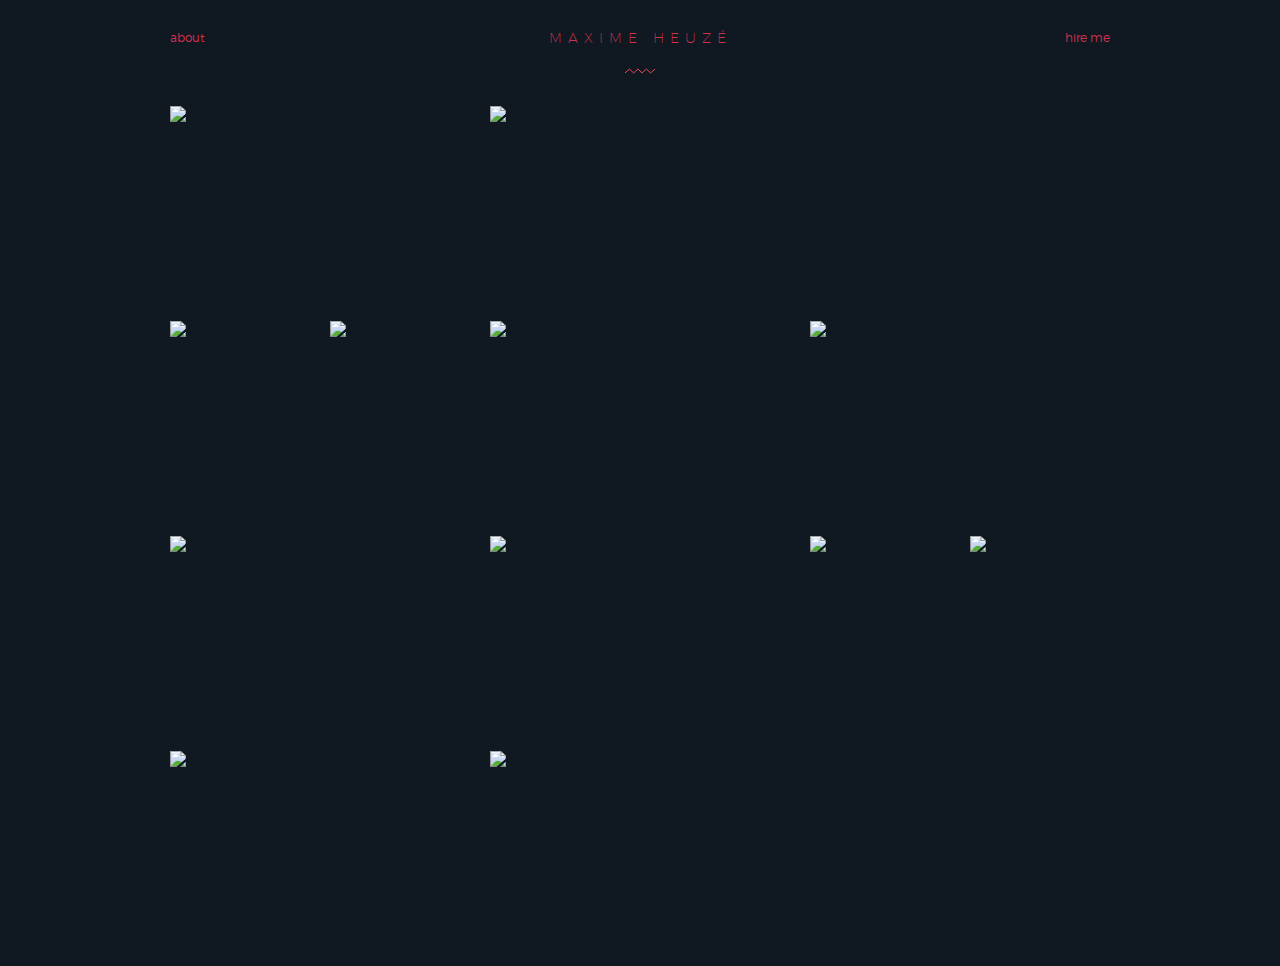
==== commit 1cf032f5: "removed image 1" ====
--- a/index.html
+++ b/index.html
@@ -76,7 +76,7 @@
         <main id="index">
             <div class="vignettes" id="vignette1">
                 <a href="">
-                    <img src="Images/1.jpg">
+                    <img src="http://placehold.it/300x200">
                     <span class="bloc_titre">
                         <span class="titre">abracadabra</span>
                     </span>
--- a/CSS/medium.css
+++ b/CSS/medium.css
@@ -446,6 +446,10 @@
     padding: 0 15px 4px 15px;
     height: 32px;
     width: 379px;
+        
+    -webkit-border-radius:0; 
+    border-radius:0;
+    -webkit-appearance: none;
 }
 
 #message_title
@@ -475,6 +479,10 @@
     padding: 6px 15px 0px 15px;
     text-align: left;
     font-family: montserratlight, sans-serif;
+        
+    -webkit-border-radius:0; 
+    border-radius:0;
+    -webkit-appearance: none;
 }
 
 input[type=submit] 
@@ -496,6 +504,10 @@
     color: rgb(92,189,182);
     background-color: rgb(16,24,34);
     transition: background-color 0.4s ease;
+        
+    -webkit-border-radius:0; 
+    border-radius:0;
+    -webkit-appearance: none;
 }
 
 input[type=submit]:hover
@@ -515,4 +527,8 @@
     font-size: 12px;
     color: rgb(16,24,34);
     background-color: rgb(92,189,182);
+        
+    -webkit-border-radius:0; 
+    border-radius:0;
+    -webkit-appearance: none;
 }--- a/CSS/tablet.css
+++ b/CSS/tablet.css
@@ -162,7 +162,7 @@
 
 span.bloc_titre
 {
-    display: none;
+    display: table;
     margin: -135px auto 0 auto;
     position: relative;
     opacity: 0;
@@ -178,7 +178,6 @@
  
 .vignettes:hover span.bloc_titre
 {
-    display: table;
     opacity: 1;
     margin: -125px auto 0 auto;
 }
@@ -452,6 +451,10 @@
     padding: 0 15px 4px 15px;
     height: 32px;
     width: 379px;
+        
+    -webkit-border-radius:0; 
+    border-radius:0;
+    -webkit-appearance: none;
 }
 
 #message_title
@@ -481,6 +484,10 @@
     padding: 6px 15px 0px 15px;
     text-align: left;
     font-family: montserratlight, sans-serif;
+        
+    -webkit-border-radius:0; 
+    border-radius:0;
+    -webkit-appearance: none;
 }
 
 input[type=submit] 
@@ -502,6 +509,11 @@
     color: rgb(92,189,182);
     background-color: rgb(16,24,34);
     transition: background-color 0.4s ease;
+    
+        
+    -webkit-border-radius:0; 
+    border-radius:0;
+    -webkit-appearance: none;
 }
 
 input[type=submit]:hover
@@ -521,4 +533,9 @@
     font-size: 12px;
     color: rgb(16,24,34);
     background-color: rgb(92,189,182);
+    
+        
+    -webkit-border-radius:0; 
+    border-radius:0;
+    -webkit-appearance: none;
 }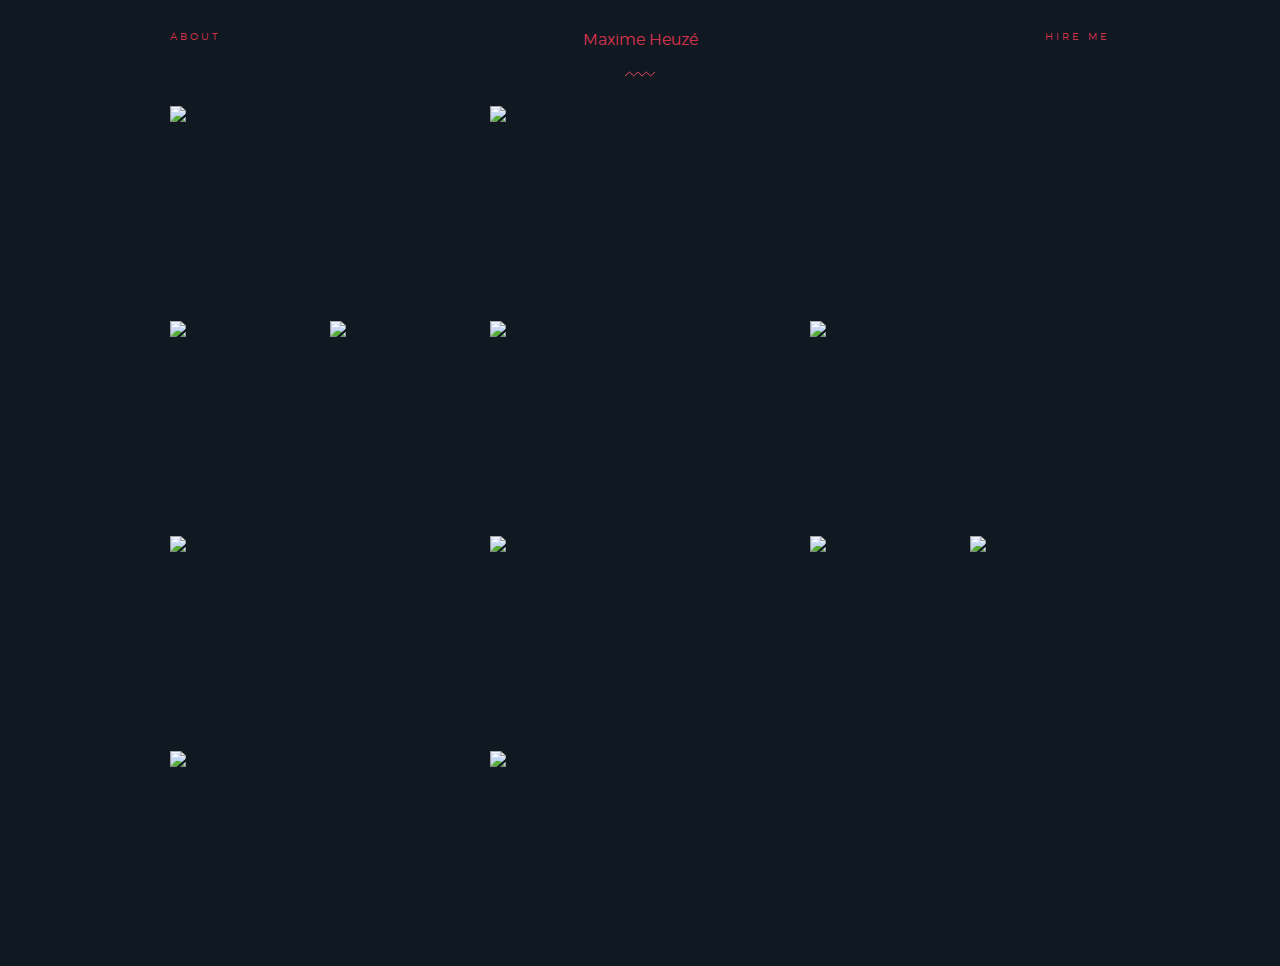
==== commit 62c90ae5: "Defer javascript loading" ====
--- a/index.html
+++ b/index.html
@@ -23,7 +23,6 @@
               media="screen and (max-width:660px)"
               href="CSS/mobile.css" />
         
-        <script src="https://ajax.googleapis.com/ajax/libs/jquery/1.11.3/jquery.min.js"></script>
         <script>
         $(window).resize(function(){
             if ($(window).width() >= 661){	
@@ -63,7 +62,9 @@
             <a id="nav2" href="HTML/hire_maxime_heuze.html">hire me</a>
             <a href="#"><img id="triangle_show" src="Images/Triangle_red.svg" alt=""/></a>
             <a href="#"><img id="triangle_hide" src="Images/Triangle_red_flip.svg" alt=""/></a>
-            <p id="title">Maxime Heuzé</p>
+            <div id="box_title">
+                <a href="index.html"><p id="title_index" class="title">Maxime Heuzé</p></a>
+            </div>
             <img id="mountain" src="Images/Moutain_red.svg" alt=""/>
             
             <ul id="menu">
@@ -156,5 +157,18 @@
         
         <footer>
         </footer>
+        
+        <script type="text/javascript">
+        function downloadJSAtOnload() {
+        var element = document.createElement("script");
+        element.src = "https://ajax.googleapis.com/ajax/libs/jquery/1.11.3/jquery.min.js";
+        document.body.appendChild(element);
+        }
+        if (window.addEventListener)
+        window.addEventListener("load", downloadJSAtOnload, false);
+        else if (window.attachEvent)
+        window.attachEvent("onload", downloadJSAtOnload);
+        else window.onload = downloadJSAtOnload;
+        </script>
     </body>
 </html>--- a/CSS/large.css
+++ b/CSS/large.css
@@ -74,6 +74,14 @@
     color: rgb(92,189,182);
 }
 
+#box_title
+{
+    display: block;
+    width: 200px;
+    text-align: center;
+    margin: auto;
+}
+
 #title
 {
     text-align: center;
@@ -92,7 +100,9 @@
     margin: 0px;
     display: block;
     float: left;
-    font-size: 12px;
+    text-transform: uppercase;
+    letter-spacing: 3px;
+    font-size: 10px;
 }
 
 #nav2
@@ -100,7 +110,9 @@
     margin: 0px;
     display: block;
     float: right;
-    font-size: 12px;
+    text-transform: uppercase;
+    letter-spacing: 3px;
+    font-size: 10px;
 }
 
 #mountain
@@ -170,6 +182,7 @@
     display: table;
     margin: -135px auto 0 auto;
     position: relative;
+    color: white;
     opacity: 0;
     -webkit-transition: opacity 300ms;
     -moz-transition: opacity 300ms;
@@ -193,7 +206,6 @@
     text-align: center;
     vertical-align: middle;
     height: 40px;
-    color: white;
     font-family: montserratultra_light,sans-serif;
     text-transform: uppercase;
     letter-spacing: 3px;
@@ -204,9 +216,10 @@
 
 span.sous_titre
 {
-    display: block;
-    text-align: center;
-    margin-top: 5px;
+    display: table;
+    text-align: center;
+    position: relative;
+    margin: 5px auto 0 auto;
     color: white;
     font-family: montserrat_light,sans-serif;
     font-size: 12px;
--- a/CSS/medium.css
+++ b/CSS/medium.css
@@ -69,6 +69,14 @@
     color: rgb(92,189,182);
 }
 
+#box_title
+{
+    display: block;
+    width: 200px;
+    text-align: center;
+    margin: auto;
+}
+
 #title
 {
     text-align: center;
@@ -87,7 +95,9 @@
     margin: 0px;
     display: block;
     float: left;
-    font-size: 12px;
+    text-transform: uppercase;
+    letter-spacing: 3px;
+    font-size: 10px;
 }
 
 #nav2
@@ -95,7 +105,9 @@
     margin: 0px;
     display: block;
     float: right;
-    font-size: 12px;
+    text-transform: uppercase;
+    letter-spacing: 3px;
+    font-size: 10px;
 }
 
 #mountain
@@ -165,6 +177,7 @@
     display: table;
     margin: -135px auto 0 auto;
     position: relative;
+    color: white;
     opacity: 0;
     -webkit-transition: opacity 300ms;
     -moz-transition: opacity 300ms;
@@ -188,7 +201,6 @@
     text-align: center;
     vertical-align: middle;
     height: 40px;
-    color: white;
     font-family: montserratultra_light,sans-serif;
     text-transform: uppercase;
     letter-spacing: 3px;
@@ -199,9 +211,10 @@
 
 span.sous_titre
 {
-    display: block;
-    text-align: center;
-    margin-top: 5px;
+    display: table;
+    text-align: center;
+    position: relative;
+    margin: 5px auto 0 auto;
     color: white;
     font-family: montserrat_light,sans-serif;
     font-size: 12px;
--- a/CSS/tablet.css
+++ b/CSS/tablet.css
@@ -69,6 +69,14 @@
     color: rgb(92,189,182);
 }
 
+#box_title
+{
+    display: block;
+    width: 200px;
+    text-align: center;
+    margin: auto;
+}
+
 #title
 {
     text-align: center;
@@ -87,7 +95,9 @@
     margin: 0px;
     display: block;
     float: left;
-    font-size: 12px;
+    text-transform: uppercase;
+    letter-spacing: 3px;
+    font-size: 10px;
 }
 
 #nav2
@@ -95,7 +105,9 @@
     margin: 0px;
     display: block;
     float: right;
-    font-size: 12px;
+    text-transform: uppercase;
+    letter-spacing: 3px;
+    font-size: 10px;
 }
 
 #mountain
@@ -165,6 +177,7 @@
     display: table;
     margin: -135px auto 0 auto;
     position: relative;
+    color: white;
     opacity: 0;
     -webkit-transition: opacity 300ms;
     -moz-transition: opacity 300ms;
@@ -188,7 +201,6 @@
     text-align: center;
     vertical-align: middle;
     height: 40px;
-    color: white;
     font-family: montserratultra_light,sans-serif;
     text-transform: uppercase;
     letter-spacing: 3px;
@@ -199,9 +211,10 @@
 
 span.sous_titre
 {
-    display: block;
-    text-align: center;
-    margin-top: 5px;
+    display: table;
+    text-align: center;
+    position: relative;
+    margin: 5px auto 0 auto;
     color: white;
     font-family: montserrat_light,sans-serif;
     font-size: 12px;
--- a/CSS/mobile.css
+++ b/CSS/mobile.css
@@ -43,11 +43,35 @@
     color: rgb(239,236,210);
     width: 100%;
 }
+#header_about a
+{
+    color: rgb(239,236,210);
+}
+#header_about a:visited
+{
+    color: rgb(239,236,210);
+}
 
 #header_hire_me
 {
     color: rgb(92,189,182);
     width: 100%;
+}
+#header_hire_me a
+{
+    color: rgb(92,189,182);
+}
+#header_hire_me a:visited
+{
+    color: rgb(92,189,182);
+}
+
+#box_title
+{
+    display: block;
+    width: 200px;
+    text-align: center;
+    margin: auto;
 }
 
 #title
